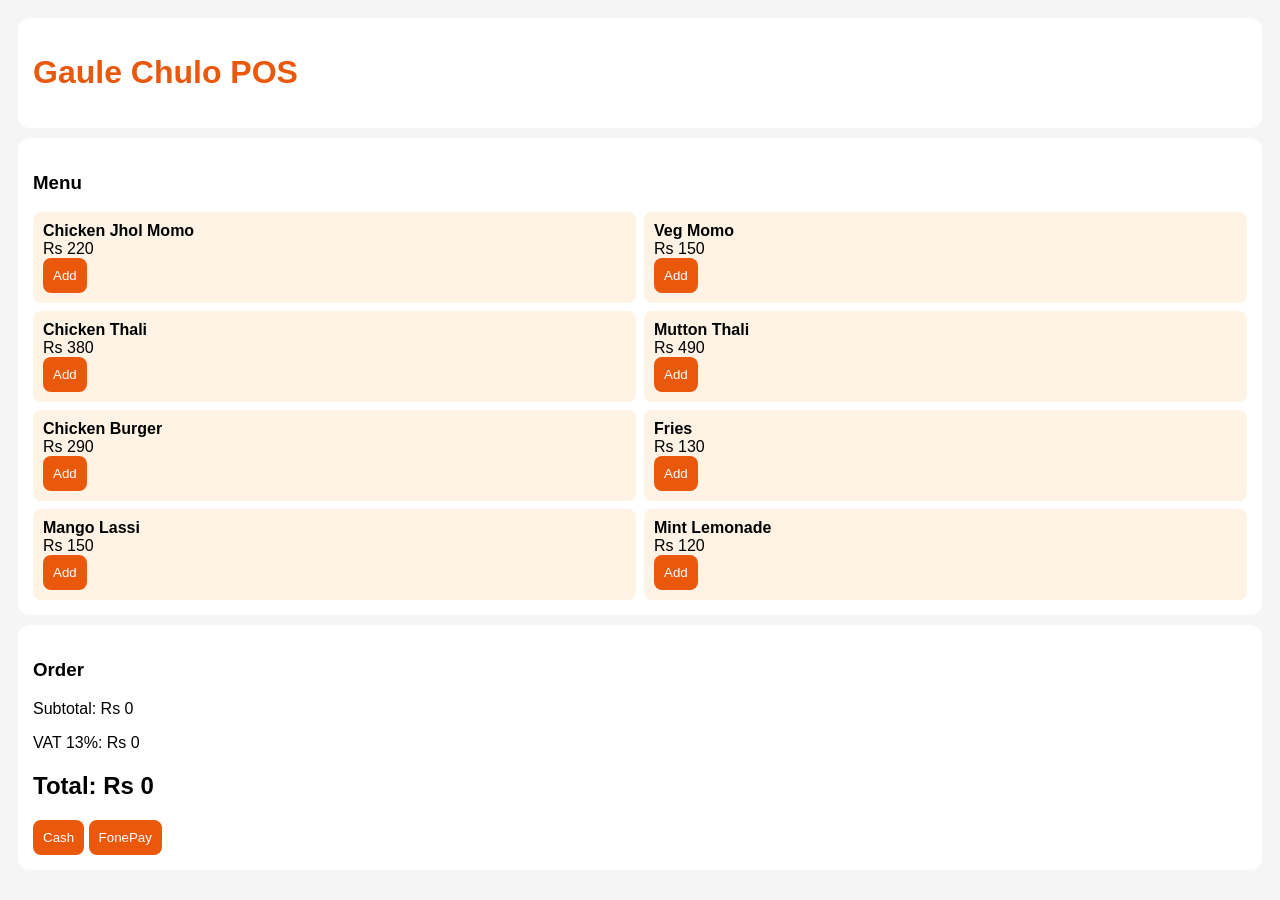
==== index.html @ 5256811b "Add files via upload" ====
<!DOCTYPE html>
<html>
<head>
<meta charset="UTF-8">
<meta name="viewport" content="width=device-width,initial-scale=1">

<title>Gaule Chulo POS</title>

<link rel="manifest" href="manifest.json">
<meta name="theme-color" content="#ea580c">

<style>
body{
font-family:Arial;
background:#f5f5f5;
padding:10px;
}
h1{
color:#ea580c;
}
.box{
background:white;
padding:15px;
border-radius:12px;
margin-bottom:10px;
}
.menu{
display:grid;
grid-template-columns:1fr 1fr;
gap:8px;
}
button{
background:#ea580c;
color:white;
border:0;
padding:10px;
border-radius:8px;
}
.item{
background:#fff3e6;
padding:10px;
border-radius:8px;
}
.cart{
border-bottom:1px solid #ddd;
padding:8px;
}
</style>

</head>

<body>

<div class="box">
<h1>Gaule Chulo POS</h1>
</div>

<div class="box">

<h3>Menu</h3>

<div id="menu" class="menu"></div>

</div>


<div class="box">

<h3>Order</h3>

<div id="cart"></div>

<p>Subtotal: Rs <span id="sub">0</span></p>
<p>VAT 13%: Rs <span id="vat">0</span></p>

<h2>Total: Rs <span id="total">0</span></h2>

<button onclick="pay='Cash'">
Cash
</button>

<button onclick="pay='FonePay'">
FonePay
</button>

</div>


<script>

const foods=[

["Chicken Jhol Momo",220],
["Veg Momo",150],
["Chicken Thali",380],
["Mutton Thali",490],
["Chicken Burger",290],
["Fries",130],
["Mango Lassi",150],
["Mint Lemonade",120]

];


let cart=[];
let pay="";


function load(){

let html="";

foods.forEach((f,i)=>{

html+=`
<div class="item">
<b>${f[0]}</b><br>
Rs ${f[1]}<br>
<button onclick="add(${i})">
Add
</button>
</div>`;

});

document.getElementById("menu").innerHTML=html;

}



function add(i){

cart.push(foods[i]);
show();

}


function removeItem(i){

cart.splice(i,1);
show();

}


function show(){

let html="";
let sub=0;


cart.forEach((x,i)=>{

sub+=x[1];

html+=`
<div class="cart">
${x[0]} Rs ${x[1]}
<button onclick="removeItem(${i})">
X
</button>
</div>`;

});


let vat=sub*0.13;
let total=sub+vat;


document.getElementById("cart").innerHTML=html;
document.getElementById("sub").innerHTML=sub;
document.getElementById("vat").innerHTML=Math.round(vat);
document.getElementById("total").innerHTML=Math.round(total);

}


if("serviceWorker" in navigator){
navigator.serviceWorker.register("service-worker.js");
}


load();

</script>

</body>
</html>
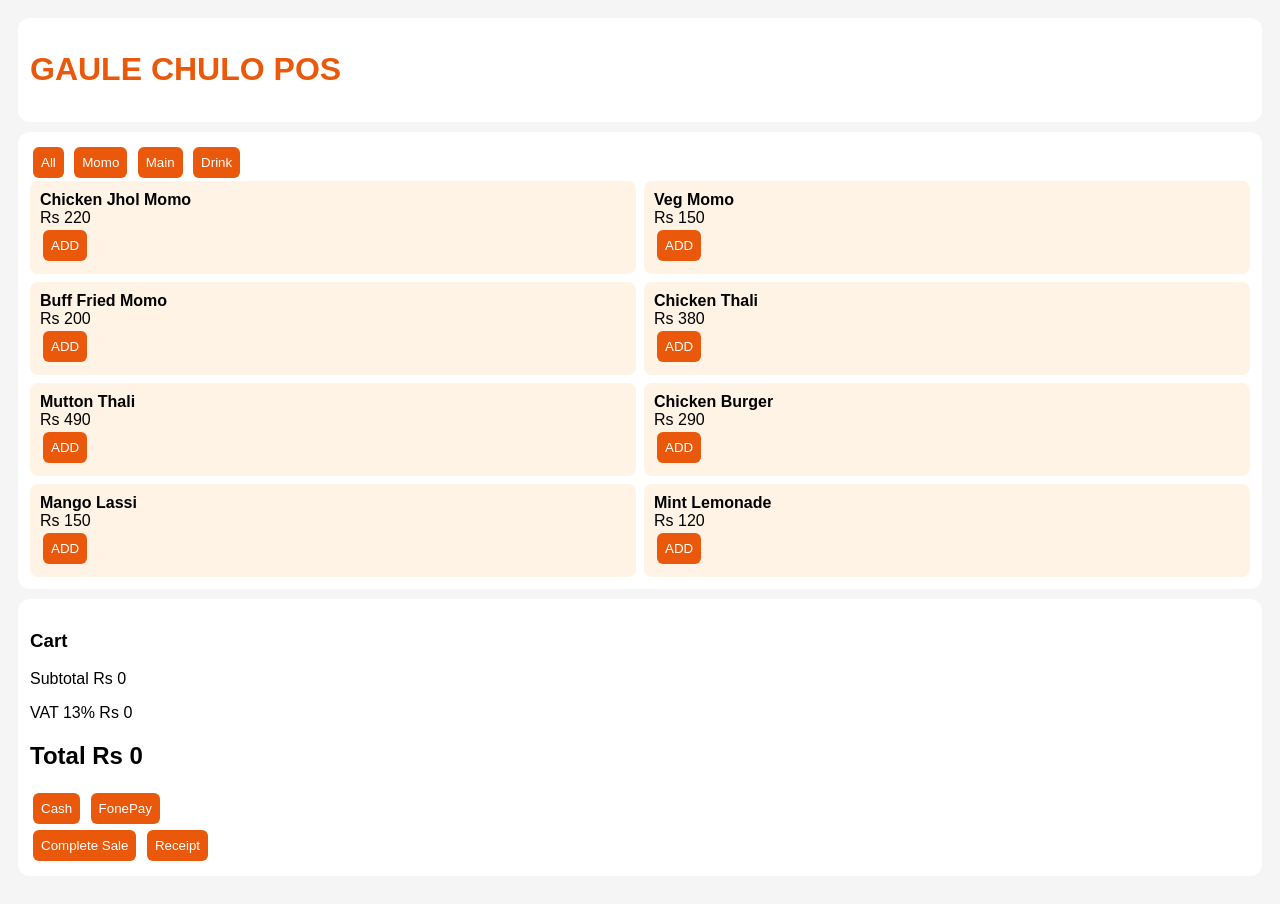
==== commit 4072b436: "Add files via upload" ====
--- a/index.html
+++ b/index.html
@@ -7,44 +7,15 @@
 <title>Gaule Chulo POS</title>
 
 <link rel="manifest" href="manifest.json">
-<meta name="theme-color" content="#ea580c">
 
 <style>
-body{
-font-family:Arial;
-background:#f5f5f5;
-padding:10px;
-}
-h1{
-color:#ea580c;
-}
-.box{
-background:white;
-padding:15px;
-border-radius:12px;
-margin-bottom:10px;
-}
-.menu{
-display:grid;
-grid-template-columns:1fr 1fr;
-gap:8px;
-}
-button{
-background:#ea580c;
-color:white;
-border:0;
-padding:10px;
-border-radius:8px;
-}
-.item{
-background:#fff3e6;
-padding:10px;
-border-radius:8px;
-}
-.cart{
-border-bottom:1px solid #ddd;
-padding:8px;
-}
+body{font-family:Arial;background:#f5f5f5;padding:10px}
+h1{color:#ea580c}
+.box{background:white;padding:12px;border-radius:12px;margin-bottom:10px}
+button{background:#ea580c;color:white;border:0;padding:8px;border-radius:6px;margin:3px}
+.menu{display:grid;grid-template-columns:1fr 1fr;gap:8px}
+.item{background:#fff3e6;padding:10px;border-radius:8px}
+.cart{border-bottom:1px solid #ddd;padding:8px}
 </style>
 
 </head>
@@ -52,12 +23,15 @@
 <body>
 
 <div class="box">
-<h1>Gaule Chulo POS</h1>
+<h1>GAULE CHULO POS</h1>
 </div>
 
 <div class="box">
 
-<h3>Menu</h3>
+<button onclick="cat('All')">All</button>
+<button onclick="cat('Momo')">Momo</button>
+<button onclick="cat('Main')">Main</button>
+<button onclick="cat('Drink')">Drink</button>
 
 <div id="menu" class="menu"></div>
 
@@ -66,114 +40,154 @@
 
 <div class="box">
 
-<h3>Order</h3>
+<h3>Cart</h3>
 
 <div id="cart"></div>
 
-<p>Subtotal: Rs <span id="sub">0</span></p>
-<p>VAT 13%: Rs <span id="vat">0</span></p>
-
-<h2>Total: Rs <span id="total">0</span></h2>
-
-<button onclick="pay='Cash'">
-Cash
-</button>
-
-<button onclick="pay='FonePay'">
-FonePay
-</button>
+<p>Subtotal Rs <span id="sub">0</span></p>
+<p>VAT 13% Rs <span id="vat">0</span></p>
+
+<h2>Total Rs <span id="total">0</span></h2>
+
+<button onclick="payment='Cash'">Cash</button>
+<button onclick="payment='FonePay'">FonePay</button>
+
+<br>
+
+<button onclick="saveSale()">Complete Sale</button>
+<button onclick="receipt()">Receipt</button>
 
 </div>
 
 
 <script>
 
-const foods=[
-
-["Chicken Jhol Momo",220],
-["Veg Momo",150],
-["Chicken Thali",380],
-["Mutton Thali",490],
-["Chicken Burger",290],
-["Fries",130],
-["Mango Lassi",150],
-["Mint Lemonade",120]
-
+const menu=[
+["Chicken Jhol Momo",220,"Momo"],
+["Veg Momo",150,"Momo"],
+["Buff Fried Momo",200,"Momo"],
+["Chicken Thali",380,"Main"],
+["Mutton Thali",490,"Main"],
+["Chicken Burger",290,"Main"],
+["Mango Lassi",150,"Drink"],
+["Mint Lemonade",120,"Drink"]
 ];
 
-
 let cart=[];
-let pay="";
-
-
-function load(){
-
-let html="";
-
-foods.forEach((f,i)=>{
-
-html+=`
+let payment="";
+
+
+function cat(c){
+
+let h="";
+
+menu.forEach((x,i)=>{
+
+if(c=="All"||x[2]==c){
+
+h+=`
 <div class="item">
-<b>${f[0]}</b><br>
-Rs ${f[1]}<br>
-<button onclick="add(${i})">
-Add
-</button>
+<b>${x[0]}</b><br>
+Rs ${x[1]}<br>
+<button onclick="add(${i})">ADD</button>
 </div>`;
 
+}
+
 });
 
-document.getElementById("menu").innerHTML=html;
-
-}
-
+document.getElementById("menu").innerHTML=h;
+
+}
 
 
 function add(i){
 
-cart.push(foods[i]);
-show();
-
-}
-
-
-function removeItem(i){
+cart.push(menu[i]);
+update();
+
+}
+
+
+function remove(i){
 
 cart.splice(i,1);
-show();
-
-}
-
-
-function show(){
-
-let html="";
+update();
+
+}
+
+
+function update(){
+
+let h="";
 let sub=0;
 
-
 cart.forEach((x,i)=>{
 
 sub+=x[1];
 
-html+=`
+h+=`
 <div class="cart">
 ${x[0]} Rs ${x[1]}
-<button onclick="removeItem(${i})">
-X
-</button>
+<button onclick="remove(${i})">X</button>
 </div>`;
 
 });
 
 
 let vat=sub*0.13;
-let total=sub+vat;
-
-
-document.getElementById("cart").innerHTML=html;
+
+document.getElementById("cart").innerHTML=h;
 document.getElementById("sub").innerHTML=sub;
 document.getElementById("vat").innerHTML=Math.round(vat);
-document.getElementById("total").innerHTML=Math.round(total);
+document.getElementById("total").innerHTML=Math.round(sub+vat);
+
+}
+
+
+
+function saveSale(){
+
+let sale={
+date:new Date().toLocaleString(),
+items:cart,
+total:document.getElementById("total").innerHTML,
+payment:payment
+};
+
+
+let old=JSON.parse(localStorage.getItem("sales"))||[];
+
+old.push(sale);
+
+localStorage.setItem("sales",JSON.stringify(old));
+
+alert("Sale Saved");
+
+cart=[];
+update();
+
+}
+
+
+
+function receipt(){
+
+let t="GAULE CHULO\n\n";
+
+cart.forEach(x=>{
+t+=x[0]+" Rs "+x[1]+"\n";
+});
+
+t+="\nTOTAL Rs "+document.getElementById("total").innerHTML;
+t+="\n"+payment;
+
+
+let w=window.open("");
+
+w.document.write("<pre>"+t+"</pre>");
+
+w.print();
 
 }
 
@@ -183,7 +197,7 @@
 }
 
 
-load();
+cat("All");
 
 </script>
 
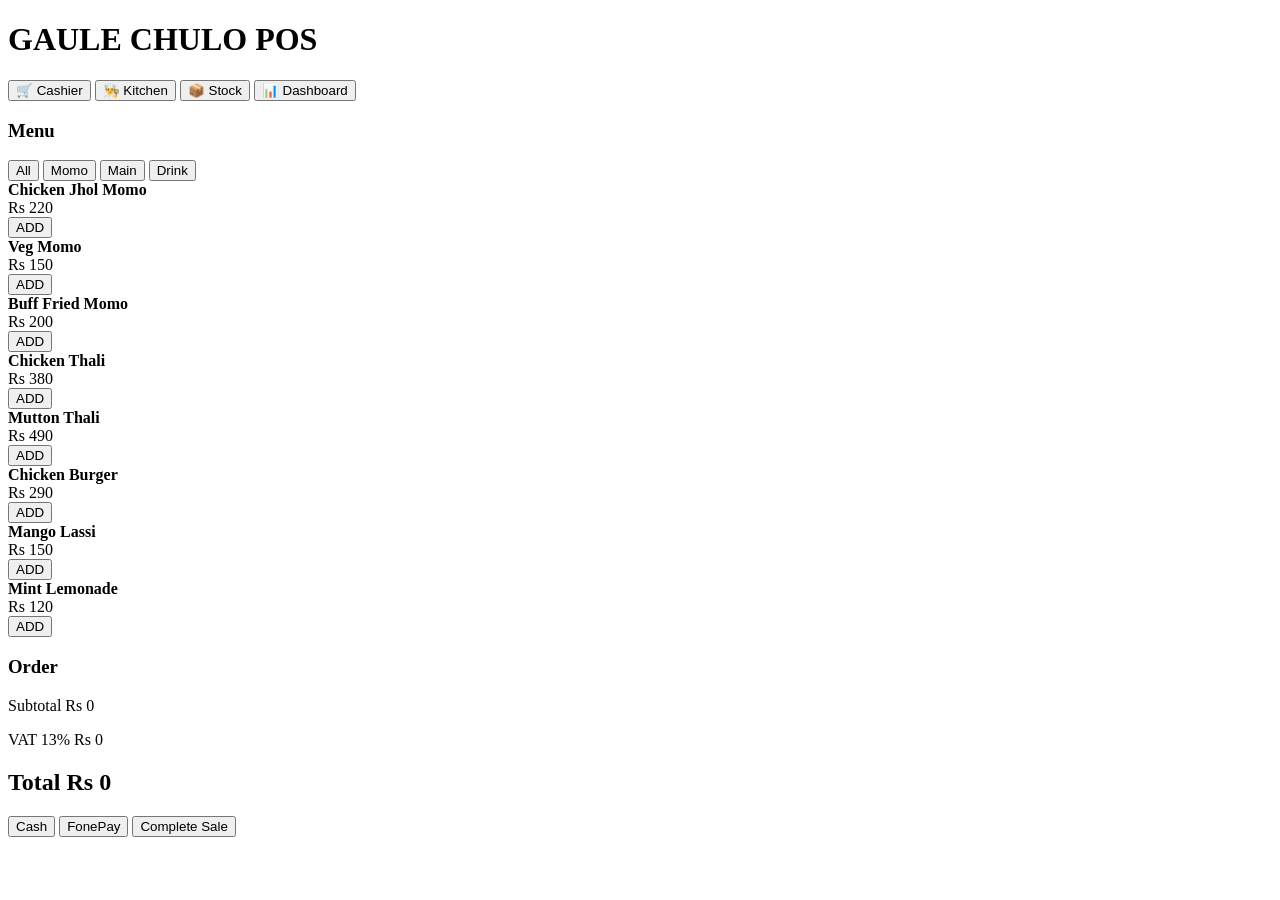
==== commit 0b5f94ed: "Add files via upload" ====
--- a/index.html
+++ b/index.html
@@ -1,205 +1,281 @@
 <!DOCTYPE html>
 <html>
 <head>
+
 <meta charset="UTF-8">
 <meta name="viewport" content="width=device-width,initial-scale=1">
 
 <title>Gaule Chulo POS</title>
 
 <link rel="manifest" href="manifest.json">
-
-<style>
-body{font-family:Arial;background:#f5f5f5;padding:10px}
-h1{color:#ea580c}
-.box{background:white;padding:12px;border-radius:12px;margin-bottom:10px}
-button{background:#ea580c;color:white;border:0;padding:8px;border-radius:6px;margin:3px}
-.menu{display:grid;grid-template-columns:1fr 1fr;gap:8px}
-.item{background:#fff3e6;padding:10px;border-radius:8px}
-.cart{border-bottom:1px solid #ddd;padding:8px}
-</style>
+<link rel="stylesheet" href="style.css">
 
 </head>
 
+
 <body>
 
+
+<div class="container">
+
+
 <div class="box">
+
 <h1>GAULE CHULO POS</h1>
-</div>
+
+<div>
+
+<button onclick="openPage('index.html')">
+🛒 Cashier
+</button>
+
+<button onclick="openPage('kitchen.html')">
+👨‍🍳 Kitchen
+</button>
+
+<button onclick="openPage('stock.html')">
+📦 Stock
+</button>
+
+<button onclick="openPage('dashboard.html')">
+📊 Dashboard
+</button>
+
+</div>
+
+</div>
+
+
 
 <div class="box">
+
+<h3>Menu</h3>
 
 <button onclick="cat('All')">All</button>
 <button onclick="cat('Momo')">Momo</button>
 <button onclick="cat('Main')">Main</button>
 <button onclick="cat('Drink')">Drink</button>
 
+
 <div id="menu" class="menu"></div>
 
-</div>
+
+</div>
+
+
 
 
 <div class="box">
 
-<h3>Cart</h3>
+<h3>Order</h3>
 
 <div id="cart"></div>
 
+
 <p>Subtotal Rs <span id="sub">0</span></p>
+
 <p>VAT 13% Rs <span id="vat">0</span></p>
 
+
 <h2>Total Rs <span id="total">0</span></h2>
 
-<button onclick="payment='Cash'">Cash</button>
-<button onclick="payment='FonePay'">FonePay</button>
-
-<br>
-
-<button onclick="saveSale()">Complete Sale</button>
-<button onclick="receipt()">Receipt</button>
-
-</div>
+
+<button onclick="payment='Cash'">
+Cash
+</button>
+
+
+<button onclick="payment='FonePay'">
+FonePay
+</button>
+
+
+<button onclick="completeSale()">
+Complete Sale
+</button>
+
+
+</div>
+
+
+</div>
+
+
+
+<script src="database.js"></script>
 
 
 <script>
 
+
+function openPage(page){
+
+window.location.href=page;
+
+}
+
+
 const menu=[
+
 ["Chicken Jhol Momo",220,"Momo"],
 ["Veg Momo",150,"Momo"],
 ["Buff Fried Momo",200,"Momo"],
+
 ["Chicken Thali",380,"Main"],
 ["Mutton Thali",490,"Main"],
 ["Chicken Burger",290,"Main"],
+
 ["Mango Lassi",150,"Drink"],
 ["Mint Lemonade",120,"Drink"]
+
 ];
+
 
 let cart=[];
 let payment="";
 
 
+
 function cat(c){
 
-let h="";
+let html="";
+
 
 menu.forEach((x,i)=>{
 
+
 if(c=="All"||x[2]==c){
 
-h+=`
+
+html+=`
+
 <div class="item">
+
 <b>${x[0]}</b><br>
-Rs ${x[1]}<br>
-<button onclick="add(${i})">ADD</button>
-</div>`;
+
+Rs ${x[1]}
+
+<br>
+
+<button onclick="add(${i})">
+ADD
+</button>
+
+</div>
+
+`;
 
 }
 
 });
 
-document.getElementById("menu").innerHTML=h;
-
-}
+
+document.getElementById("menu").innerHTML=html;
+
+
+}
+
 
 
 function add(i){
 
 cart.push(menu[i]);
+
 update();
 
 }
 
 
-function remove(i){
-
-cart.splice(i,1);
+
+function update(){
+
+let html="";
+let sub=0;
+
+
+cart.forEach((x,i)=>{
+
+
+sub+=x[1];
+
+
+html+=`
+
+<div class="cart">
+
+${x[0]} Rs ${x[1]}
+
+</div>
+
+`;
+
+
+});
+
+
+let vat=sub*0.13;
+
+
+document.getElementById("cart").innerHTML=html;
+
+document.getElementById("sub").innerHTML=sub;
+
+document.getElementById("vat").innerHTML=Math.round(vat);
+
+document.getElementById("total").innerHTML=Math.round(sub+vat);
+
+
+}
+
+
+
+function completeSale(){
+
+
+let order={
+
+date:new Date().toLocaleString(),
+
+items:cart,
+
+total:document.getElementById("total").innerHTML,
+
+payment:payment,
+
+status:"NEW"
+
+};
+
+
+saveOrder(order);
+
+
+alert("Order Sent To Kitchen ✅");
+
+
+cart=[];
+
 update();
 
-}
-
-
-function update(){
-
-let h="";
-let sub=0;
-
-cart.forEach((x,i)=>{
-
-sub+=x[1];
-
-h+=`
-<div class="cart">
-${x[0]} Rs ${x[1]}
-<button onclick="remove(${i})">X</button>
-</div>`;
-
-});
-
-
-let vat=sub*0.13;
-
-document.getElementById("cart").innerHTML=h;
-document.getElementById("sub").innerHTML=sub;
-document.getElementById("vat").innerHTML=Math.round(vat);
-document.getElementById("total").innerHTML=Math.round(sub+vat);
-
-}
-
-
-
-function saveSale(){
-
-let sale={
-date:new Date().toLocaleString(),
-items:cart,
-total:document.getElementById("total").innerHTML,
-payment:payment
-};
-
-
-let old=JSON.parse(localStorage.getItem("sales"))||[];
-
-old.push(sale);
-
-localStorage.setItem("sales",JSON.stringify(old));
-
-alert("Sale Saved");
-
-cart=[];
-update();
-
-}
-
-
-
-function receipt(){
-
-let t="GAULE CHULO\n\n";
-
-cart.forEach(x=>{
-t+=x[0]+" Rs "+x[1]+"\n";
-});
-
-t+="\nTOTAL Rs "+document.getElementById("total").innerHTML;
-t+="\n"+payment;
-
-
-let w=window.open("");
-
-w.document.write("<pre>"+t+"</pre>");
-
-w.print();
-
-}
+
+}
+
 
 
 if("serviceWorker" in navigator){
-navigator.serviceWorker.register("service-worker.js");
+
+navigator.serviceWorker.register(
+"service-worker.js"
+);
+
 }
 
 
 cat("All");
 
+
 </script>
+
 
 </body>
 </html>
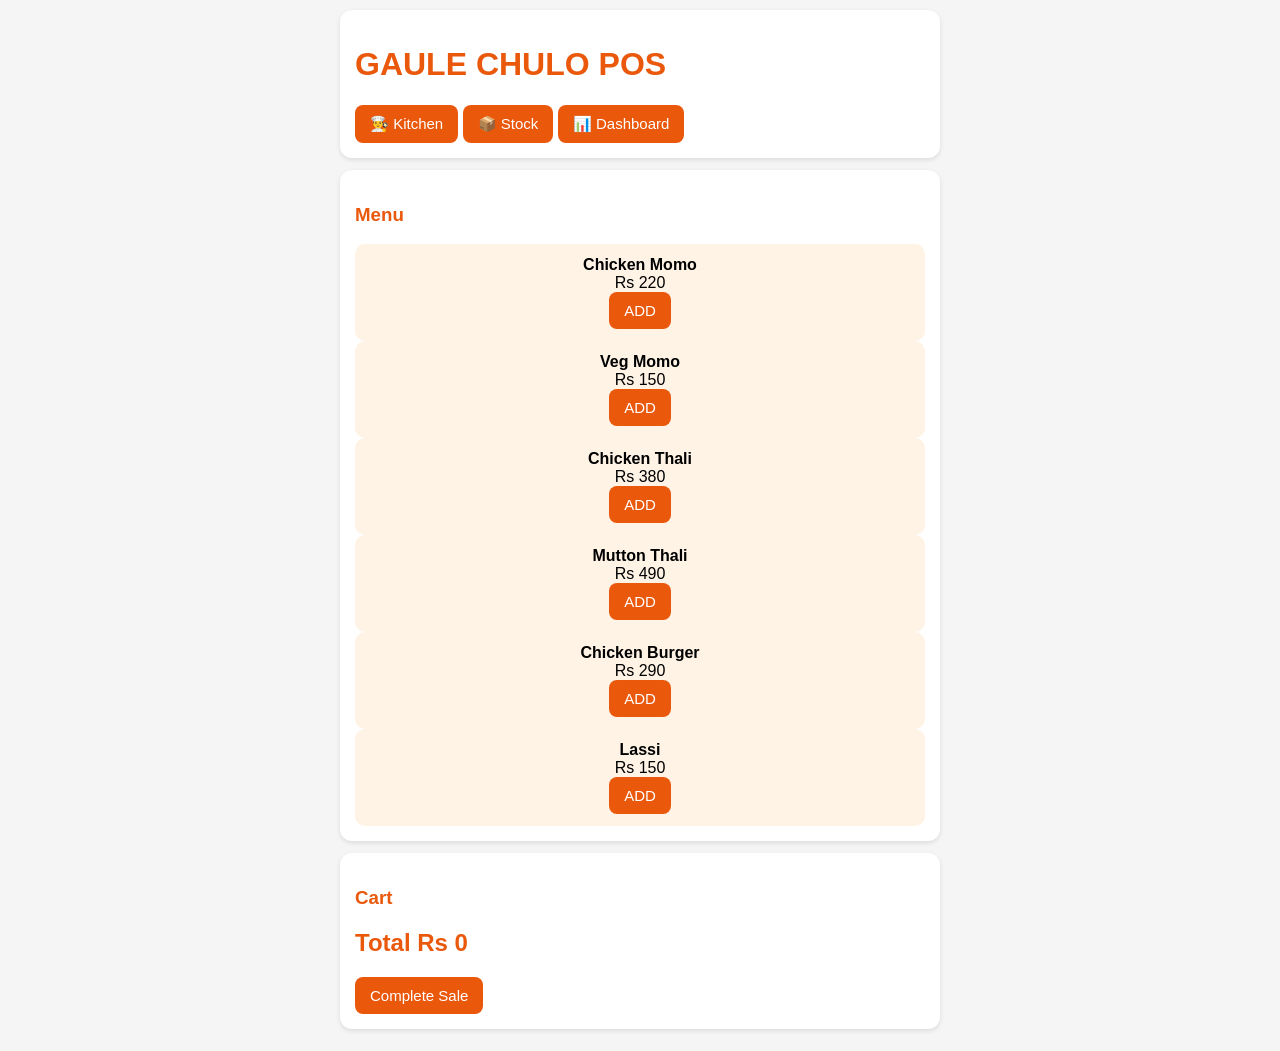
==== commit 7adf3d9e: "Add files via upload" ====
--- a/index.html
+++ b/index.html
@@ -1,151 +1,79 @@
 <!DOCTYPE html>
 <html>
 <head>
-
 <meta charset="UTF-8">
 <meta name="viewport" content="width=device-width,initial-scale=1">
-
 <title>Gaule Chulo POS</title>
 
+<link rel="stylesheet" href="style.css">
 <link rel="manifest" href="manifest.json">
-<link rel="stylesheet" href="style.css">
 
 </head>
 
-
 <body>
 
-
 <div class="container">
-
 
 <div class="box">
 
 <h1>GAULE CHULO POS</h1>
 
-<div>
+<button onclick="location.href='kitchen.html'">👨‍🍳 Kitchen</button>
+<button onclick="location.href='stock.html'">📦 Stock</button>
+<button onclick="location.href='dashboard.html'">📊 Dashboard</button>
 
-<button onclick="openPage('index.html')">
-🛒 Cashier
-</button>
+</div>
 
-<button onclick="openPage('kitchen.html')">
-👨‍🍳 Kitchen
-</button>
 
-<button onclick="openPage('stock.html')">
-📦 Stock
-</button>
+<div class="box">
 
-<button onclick="openPage('dashboard.html')">
-📊 Dashboard
-</button>
+<h3>Menu</h3>
+
+<div id="menu"></div>
+
+</div>
+
+
+<div class="box">
+
+<h3>Cart</h3>
+
+<div id="cart"></div>
+
+<h2>Total Rs <span id="total">0</span></h2>
+
+<button onclick="saveSale()">Complete Sale</button>
 
 </div>
 
 </div>
 
 
-
-<div class="box">
-
-<h3>Menu</h3>
-
-<button onclick="cat('All')">All</button>
-<button onclick="cat('Momo')">Momo</button>
-<button onclick="cat('Main')">Main</button>
-<button onclick="cat('Drink')">Drink</button>
-
-
-<div id="menu" class="menu"></div>
-
-
-</div>
-
-
-
-
-<div class="box">
-
-<h3>Order</h3>
-
-<div id="cart"></div>
-
-
-<p>Subtotal Rs <span id="sub">0</span></p>
-
-<p>VAT 13% Rs <span id="vat">0</span></p>
-
-
-<h2>Total Rs <span id="total">0</span></h2>
-
-
-<button onclick="payment='Cash'">
-Cash
-</button>
-
-
-<button onclick="payment='FonePay'">
-FonePay
-</button>
-
-
-<button onclick="completeSale()">
-Complete Sale
-</button>
-
-
-</div>
-
-
-</div>
-
-
-
 <script src="database.js"></script>
-
 
 <script>
 
-
-function openPage(page){
-
-window.location.href=page;
-
-}
-
-
 const menu=[
 
-["Chicken Jhol Momo",220,"Momo"],
-["Veg Momo",150,"Momo"],
-["Buff Fried Momo",200,"Momo"],
-
-["Chicken Thali",380,"Main"],
-["Mutton Thali",490,"Main"],
-["Chicken Burger",290,"Main"],
-
-["Mango Lassi",150,"Drink"],
-["Mint Lemonade",120,"Drink"]
+["Chicken Momo",220],
+["Veg Momo",150],
+["Chicken Thali",380],
+["Mutton Thali",490],
+["Chicken Burger",290],
+["Lassi",150]
 
 ];
 
 
 let cart=[];
-let payment="";
 
 
-
-function cat(c){
+function showMenu(){
 
 let html="";
 
 
 menu.forEach((x,i)=>{
-
-
-if(c=="All"||x[2]==c){
-
 
 html+=`
 
@@ -153,25 +81,18 @@
 
 <b>${x[0]}</b><br>
 
-Rs ${x[1]}
+Rs ${x[1]}<br>
 
-<br>
-
-<button onclick="add(${i})">
-ADD
-</button>
+<button onclick="add(${i})">ADD</button>
 
 </div>
 
 `;
 
-}
-
 });
 
 
 document.getElementById("menu").innerHTML=html;
-
 
 }
 
@@ -190,47 +111,28 @@
 function update(){
 
 let html="";
-let sub=0;
+
+let total=0;
 
 
-cart.forEach((x,i)=>{
+cart.forEach(x=>{
 
+html+=x[0]+" Rs "+x[1]+"<br>";
 
-sub+=x[1];
-
-
-html+=`
-
-<div class="cart">
-
-${x[0]} Rs ${x[1]}
-
-</div>
-
-`;
-
+total+=x[1];
 
 });
 
 
-let vat=sub*0.13;
-
-
 document.getElementById("cart").innerHTML=html;
 
-document.getElementById("sub").innerHTML=sub;
-
-document.getElementById("vat").innerHTML=Math.round(vat);
-
-document.getElementById("total").innerHTML=Math.round(sub+vat);
-
+document.getElementById("total").innerHTML=total;
 
 }
 
 
 
-function completeSale(){
-
+function saveSale(){
 
 let order={
 
@@ -240,38 +142,36 @@
 
 total:document.getElementById("total").innerHTML,
 
-payment:payment,
-
 status:"NEW"
 
 };
 
 
+if(typeof saveOrder==="function"){
+
 saveOrder(order);
 
+}
 
-alert("Order Sent To Kitchen ✅");
 
+alert("Order Saved ✅");
 
 cart=[];
 
 update();
 
-
 }
 
 
 
+showMenu();
+
+
 if("serviceWorker" in navigator){
 
-navigator.serviceWorker.register(
-"service-worker.js"
-);
+navigator.serviceWorker.register("service-worker.js");
 
 }
-
-
-cat("All");
 
 
 </script>
--- a/style.css
+++ b/style.css
@@ -0,0 +1,142 @@
+/* Gaule Chulo POS Main Style */
+
+*{
+box-sizing:border-box;
+}
+
+body{
+
+font-family:Arial, sans-serif;
+background:#f5f5f5;
+margin:0;
+padding:10px;
+
+}
+
+
+h1,h2,h3{
+
+color:#ea580c;
+
+}
+
+
+.container{
+
+max-width:600px;
+margin:auto;
+
+}
+
+
+.box{
+
+background:white;
+padding:15px;
+margin-bottom:12px;
+border-radius:12px;
+
+box-shadow:0 2px 5px rgba(0,0,0,0.1);
+
+}
+
+
+button{
+
+background:#ea580c;
+color:white;
+border:none;
+padding:10px 15px;
+border-radius:8px;
+font-size:15px;
+cursor:pointer;
+
+}
+
+
+button:active{
+
+transform:scale(0.96);
+
+}
+
+
+.menu{
+
+display:grid;
+grid-template-columns:repeat(2,1fr);
+gap:10px;
+
+}
+
+
+.item{
+
+background:#fff3e6;
+padding:12px;
+border-radius:10px;
+text-align:center;
+
+}
+
+
+.cart{
+
+background:#fafafa;
+padding:10px;
+margin:5px 0;
+border-radius:8px;
+border-bottom:1px solid #ddd;
+
+}
+
+
+input{
+
+width:100%;
+padding:10px;
+margin:5px 0;
+border-radius:8px;
+border:1px solid #ccc;
+
+}
+
+
+.total{
+
+font-size:22px;
+font-weight:bold;
+
+}
+
+
+/* Kitchen orders */
+
+.order{
+
+background:white;
+padding:15px;
+margin:10px 0;
+border-radius:12px;
+
+}
+
+
+/* Mobile screen */
+
+@media(max-width:500px){
+
+.menu{
+
+grid-template-columns:1fr;
+
+}
+
+button{
+
+width:100%;
+margin-top:5px;
+
+}
+
+}
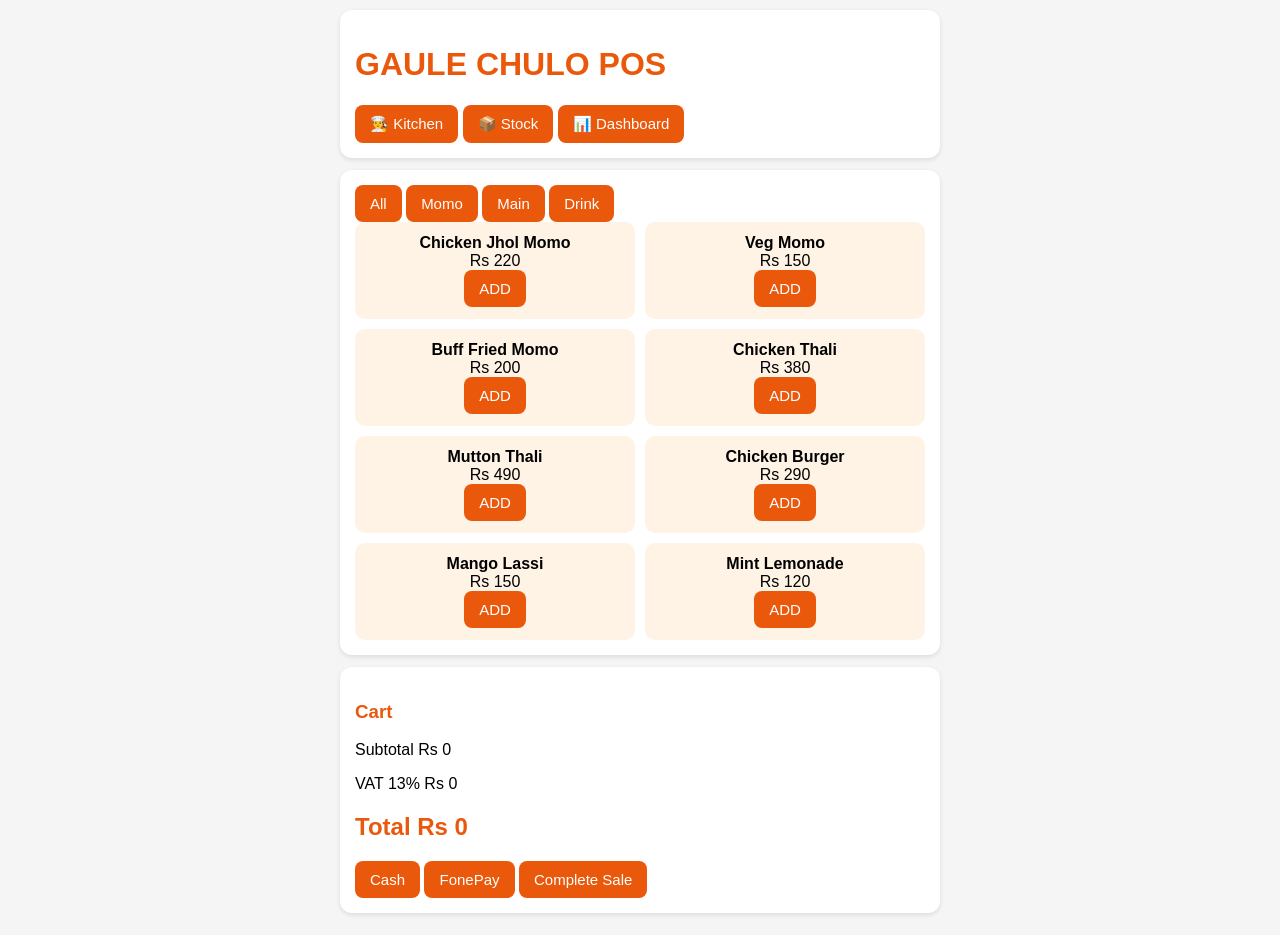
==== commit 713c3d41: "Add files via upload" ====
--- a/index.html
+++ b/index.html
@@ -1,12 +1,14 @@
 <!DOCTYPE html>
 <html>
 <head>
+
 <meta charset="UTF-8">
 <meta name="viewport" content="width=device-width,initial-scale=1">
+
 <title>Gaule Chulo POS</title>
 
+<link rel="manifest" href="manifest.json">
 <link rel="stylesheet" href="style.css">
-<link rel="manifest" href="manifest.json">
 
 </head>
 
@@ -27,9 +29,12 @@
 
 <div class="box">
 
-<h3>Menu</h3>
-
-<div id="menu"></div>
+<button onclick="cat('All')">All</button>
+<button onclick="cat('Momo')">Momo</button>
+<button onclick="cat('Main')">Main</button>
+<button onclick="cat('Drink')">Drink</button>
+
+<div id="menu" class="menu"></div>
 
 </div>
 
@@ -40,9 +45,15 @@
 
 <div id="cart"></div>
 
+<p>Subtotal Rs <span id="sub">0</span></p>
+<p>VAT 13% Rs <span id="vat">0</span></p>
+
 <h2>Total Rs <span id="total">0</span></h2>
 
-<button onclick="saveSale()">Complete Sale</button>
+<button onclick="payment='Cash'">Cash</button>
+<button onclick="payment='FonePay'">FonePay</button>
+
+<button onclick="completeSale()">Complete Sale</button>
 
 </div>
 
@@ -53,28 +64,36 @@
 
 <script>
 
+
 const menu=[
 
-["Chicken Momo",220],
-["Veg Momo",150],
-["Chicken Thali",380],
-["Mutton Thali",490],
-["Chicken Burger",290],
-["Lassi",150]
+["Chicken Jhol Momo",220,"Momo"],
+["Veg Momo",150,"Momo"],
+["Buff Fried Momo",200,"Momo"],
+
+["Chicken Thali",380,"Main"],
+["Mutton Thali",490,"Main"],
+["Chicken Burger",290,"Main"],
+
+["Mango Lassi",150,"Drink"],
+["Mint Lemonade",120,"Drink"]
 
 ];
 
 
 let cart=[];
-
-
-function showMenu(){
+let payment="Cash";
+
+
+function cat(c){
 
 let html="";
 
 
 menu.forEach((x,i)=>{
 
+if(c==="All" || x[2]===c){
+
 html+=`
 
 <div class="item">
@@ -83,12 +102,16 @@
 
 Rs ${x[1]}<br>
 
-<button onclick="add(${i})">ADD</button>
+<button onclick="add(${i})">
+ADD
+</button>
 
 </div>
 
 `;
 
+}
+
 });
 
 
@@ -111,28 +134,38 @@
 function update(){
 
 let html="";
-
-let total=0;
+let sub=0;
 
 
 cart.forEach(x=>{
 
-html+=x[0]+" Rs "+x[1]+"<br>";
-
-total+=x[1];
+sub+=x[1];
+
+html+=`
+
+<div class="cart">
+${x[0]} Rs ${x[1]}
+</div>
+
+`;
 
 });
 
 
+let vat=sub*0.13;
+
+
 document.getElementById("cart").innerHTML=html;
-
-document.getElementById("total").innerHTML=total;
-
-}
-
-
-
-function saveSale(){
+document.getElementById("sub").innerHTML=sub;
+document.getElementById("vat").innerHTML=Math.round(vat);
+document.getElementById("total").innerHTML=Math.round(sub+vat);
+
+}
+
+
+
+function completeSale(){
+
 
 let order={
 
@@ -142,6 +175,8 @@
 
 total:document.getElementById("total").innerHTML,
 
+payment:payment,
+
 status:"NEW"
 
 };
@@ -151,20 +186,22 @@
 
 saveOrder(order);
 
-}
-
-
-alert("Order Saved ✅");
+alert("Order sent to kitchen ✅");
+
+}else{
+
+alert("Database connection missing");
+
+}
+
 
 cart=[];
 
 update();
 
-}
-
-
-
-showMenu();
+
+}
+
 
 
 if("serviceWorker" in navigator){
@@ -172,6 +209,9 @@
 navigator.serviceWorker.register("service-worker.js");
 
 }
+
+
+cat("All");
 
 
 </script>
